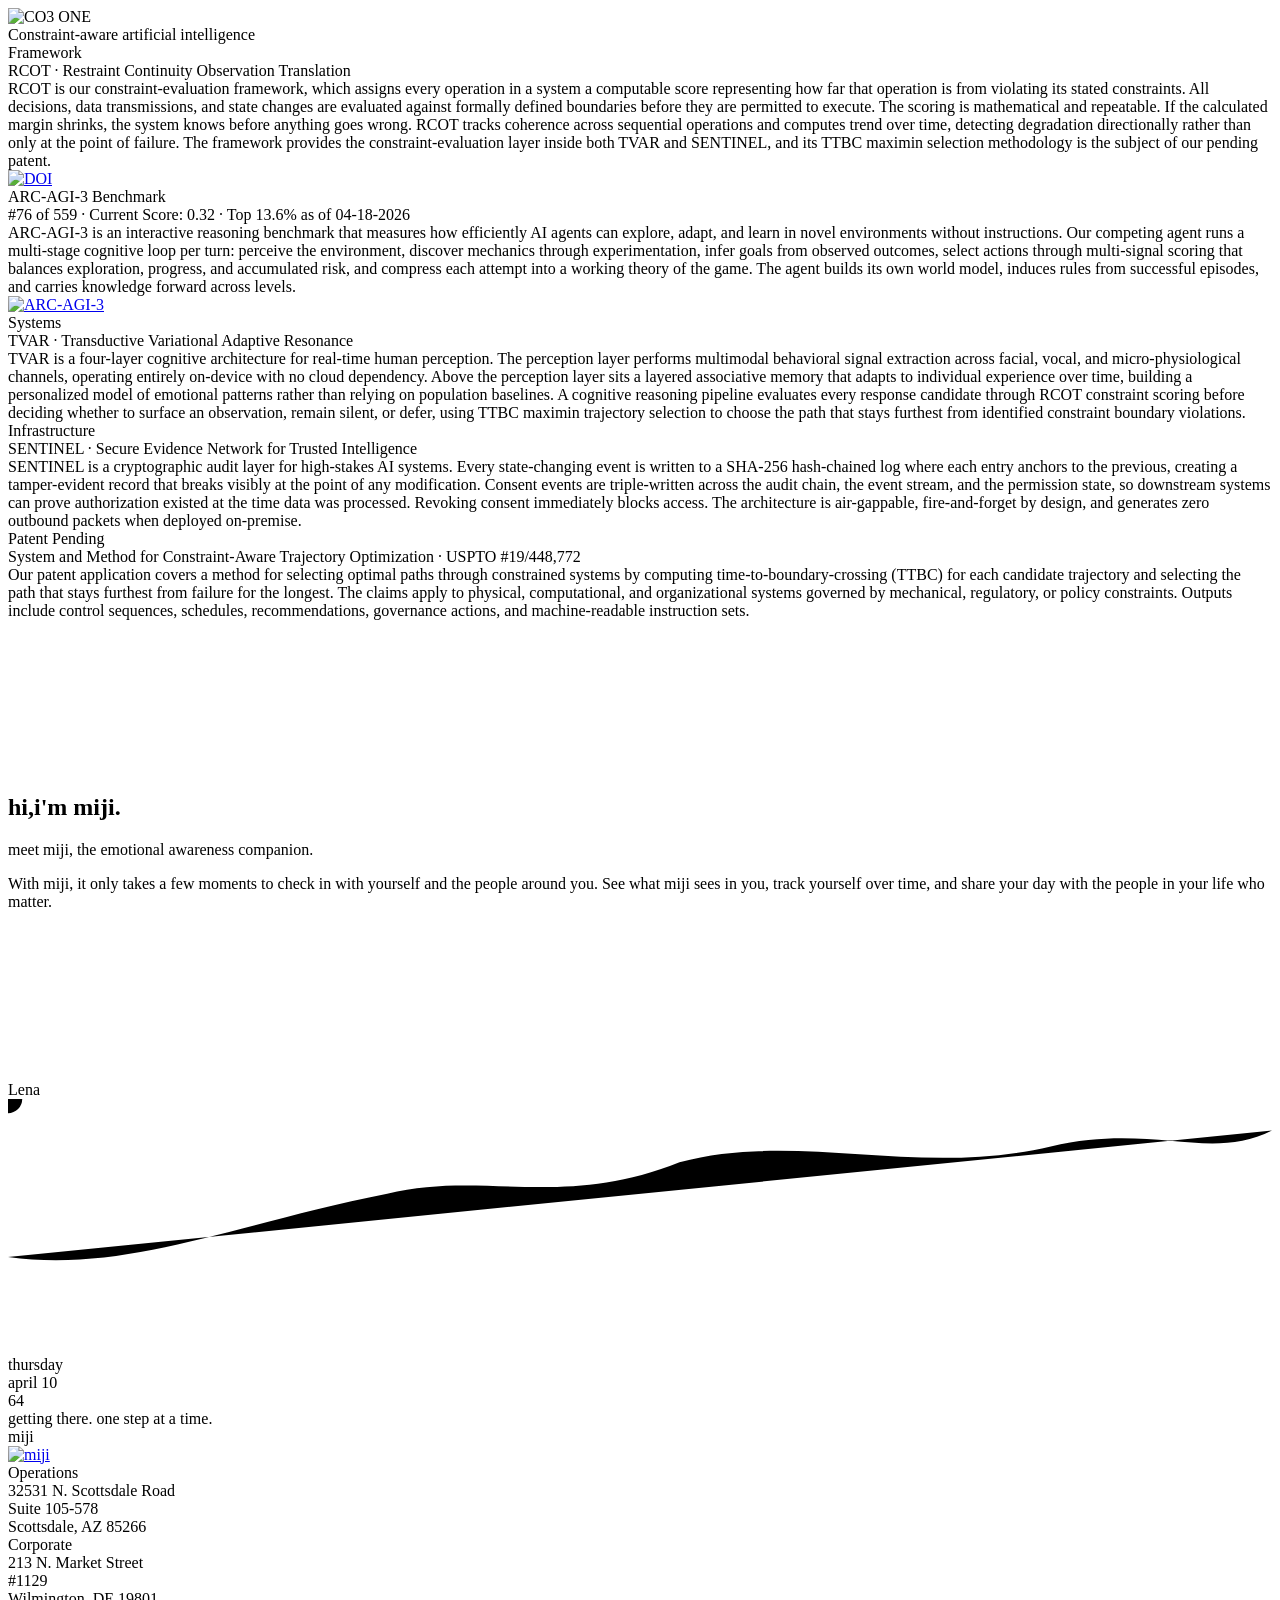
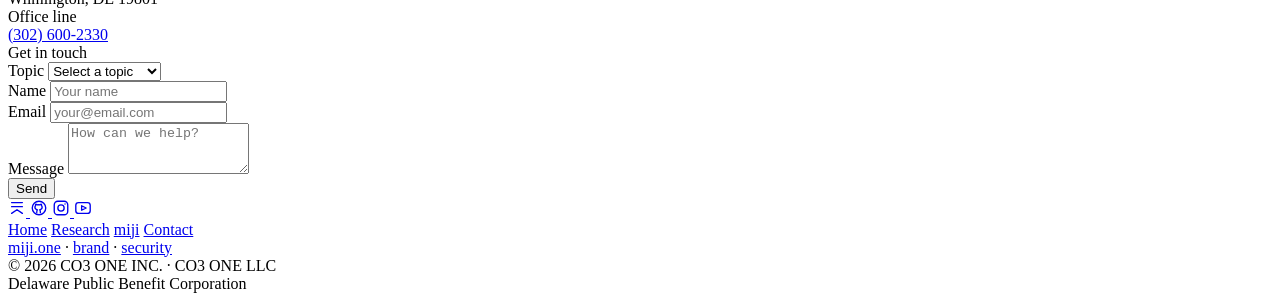
==== index.html @ e9898219 "Update index.html" ====
<!DOCTYPE html>
<html lang="en">
<head>
  <meta charset="UTF-8">
  <meta name="viewport" content="width=device-width, initial-scale=1.0, maximum-scale=1.0, user-scalable=no">
  <title>CO3 ONE | Constraint-Aware Artificial Intelligence</title>
  <meta name="description" content="Constraint-aware systems, standards, and infrastructure for safety and accountability in artificial intelligence across high-stakes environments.">
  <meta name="theme-color" content="#0a0a10">
  <meta property="og:title" content="CO3 ONE | Constraint-Aware Artificial Intelligence">
  <meta property="og:description" content="Constraint-aware systems, standards, and infrastructure for safety and accountability in artificial intelligence across high-stakes environments.">
  <meta property="og:image" content="https://co3.one/img/og-image.png">
  <meta property="og:image:width" content="1200">
  <meta property="og:image:height" content="630">
  <meta property="og:url" content="https://co3.one">
  <meta property="og:type" content="website">
  <meta property="og:site_name" content="CO3 ONE">
  <meta name="twitter:card" content="summary_large_image">
  <meta name="twitter:title" content="CO3 ONE | Constraint-Aware Artificial Intelligence">
  <meta name="twitter:description" content="Constraint-aware systems, standards, and infrastructure for safety and accountability in artificial intelligence across high-stakes environments.">
  <meta name="twitter:image" content="https://co3.one/img/og-image.png">
  <link rel="icon" type="image/x-icon" href="img/favicon.ico">
  <link rel="icon" type="image/png" sizes="32x32" href="img/favicon-32x32.png">
  <link rel="icon" type="image/png" sizes="16x16" href="img/favicon-16x16.png">
  <link rel="apple-touch-icon" sizes="180x180" href="img/apple-touch-icon.png">
  <link rel="manifest" href="site.webmanifest">
  <meta name="msapplication-TileColor" content="#0a0a10">
  <meta name="msapplication-TileImage" content="img/mstile-150x150.png">
  <meta name="apple-mobile-web-app-capable" content="yes">
  <meta name="apple-mobile-web-app-status-bar-style" content="black-translucent">
  <meta name="apple-mobile-web-app-title" content="CO3 ONE">
  <link rel="preload" href="fonts/sohne-buch.woff2" as="font" type="font/woff2" crossorigin>
  <link rel="preload" href="fonts/sohne-breit-300.woff2" as="font" type="font/woff2" crossorigin>
  <link rel="preload" href="fonts/sohne-breit-500.woff2" as="font" type="font/woff2" crossorigin>
  <link rel="preload" href="fonts/gt-pressura-light.woff2" as="font" type="font/woff2" crossorigin>
  <link rel="stylesheet" href="css/style.css">
</head>
<body>

  <div id="scene-container"></div>
  <!-- CRT overlays -->
  <div class="ov-vignette"></div>
  <div class="ov-noise"></div>
  <div class="ov-scanlines"></div>

  <!-- Logo: centered on home, fades on navigate -->
  <div class="hero-logo visible">
    <img src="img/co3-hero.png" alt="CO3 ONE" draggable="false">
  </div>

  <!-- Home: centered tagline -->
  <div class="tagline visible">Constraint-aware artificial intelligence</div>


  <div class="transition-flash"></div>

  <!-- HOME -->
  <div id="home" class="page"></div>

  <!-- RESEARCH -->
  <div id="research" class="page">
    <div class="r-grid">
      <div class="page-inner rv">
        <div class="r-label">Framework</div>
        <div class="r-title">RCOT · Restraint Continuity Observation Translation</div>
        <div class="r-desc">RCOT is our constraint-evaluation framework, which assigns every operation in a system a computable score representing how far that operation is from violating its stated constraints. All decisions, data transmissions, and state changes are evaluated against formally defined boundaries before they are permitted to execute. The scoring is mathematical and repeatable. If the calculated margin shrinks, the system knows before anything goes wrong. RCOT tracks coherence across sequential operations and computes trend over time, detecting degradation directionally rather than only at the point of failure. The framework provides the constraint-evaluation layer inside both TVAR and SENTINEL, and its TTBC maximin selection methodology is the subject of our pending patent.</div>
        <a href="https://doi.org/10.5281/zenodo.20027166" target="_blank" rel="noopener" class="r-badge"><img src="https://zenodo.org/badge/DOI/10.5281/zenodo.20027166.svg" alt="DOI"></a>
      </div>
      <div class="page-inner rv">
        <div class="r-label">ARC-AGI-3 Benchmark</div>
        <div class="r-title">#76 of 559 · Current Score: 0.32 · Top 13.6% as of 04-18-2026</div>
        <div class="r-desc">ARC-AGI-3 is an interactive reasoning benchmark that measures how efficiently AI agents can explore, adapt, and learn in novel environments without instructions. Our competing agent runs a multi-stage cognitive loop per turn: perceive the environment, discover mechanics through experimentation, infer goals from observed outcomes, select actions through multi-signal scoring that balances exploration, progress, and accumulated risk, and compress each attempt into a working theory of the game. The agent builds its own world model, induces rules from successful episodes, and carries knowledge forward across levels.</div>
        <a href="https://arcprize.org/arc-agi/3" target="_blank" rel="noopener" class="r-badge"><img src="img/arc-agi-3-badge.svg" alt="ARC-AGI-3"></a>
      </div>
      <div class="page-inner rv">
        <div class="r-label">Systems</div>
        <div class="r-title">TVAR · Transductive Variational Adaptive Resonance</div>
        <div class="r-desc">TVAR is a four-layer cognitive architecture for real-time human perception. The perception layer performs multimodal behavioral signal extraction across facial, vocal, and micro-physiological channels, operating entirely on-device with no cloud dependency. Above the perception layer sits a layered associative memory that adapts to individual experience over time, building a personalized model of emotional patterns rather than relying on population baselines. A cognitive reasoning pipeline evaluates every response candidate through RCOT constraint scoring before deciding whether to surface an observation, remain silent, or defer, using TTBC maximin trajectory selection to choose the path that stays furthest from identified constraint boundary violations.</div>
      </div>
      <div class="page-inner rv">
        <div class="r-label">Infrastructure</div>
        <div class="r-title">SENTINEL · Secure Evidence Network for Trusted Intelligence</div>
        <div class="r-desc">SENTINEL is a cryptographic audit layer for high-stakes AI systems. Every state-changing event is written to a SHA-256 hash-chained log where each entry anchors to the previous, creating a tamper-evident record that breaks visibly at the point of any modification. Consent events are triple-written across the audit chain, the event stream, and the permission state, so downstream systems can prove authorization existed at the time data was processed. Revoking consent immediately blocks access. The architecture is air-gappable, fire-and-forget by design, and generates zero outbound packets when deployed on-premise.</div>
      </div>
      <div class="page-inner rv r-wide">
        <div class="r-label">Patent Pending</div>
        <div class="r-title">System and Method for Constraint-Aware Trajectory Optimization · USPTO #19/448,772</div>
        <div class="r-desc">Our patent application covers a method for selecting optimal paths through constrained systems by computing time-to-boundary-crossing (TTBC) for each candidate trajectory and selecting the path that stays furthest from failure for the longest. The claims apply to physical, computational, and organizational systems governed by mechanical, regulatory, or policy constraints. Outputs include control sequences, schedules, recommendations, governance actions, and machine-readable instruction sets.</div>
      </div>
    </div>
  </div>

  <!-- MIJI -->
  <div id="product" class="page">
    <div class="page-inner miji-verse rv">
      <div class="miji-hero">
        <div class="miji-orb-wrap">
          <canvas id="miji-orb"></canvas>
        </div>
        <h2 class="miji-tagline"><span class="miji-line1">hi,</span><span class="miji-line2">i'm miji.</span></h2>
        <p class="miji-subtitle"><span class="miji-subtitle-line">meet miji, the emotional</span> awareness companion.</p>
        <p class="miji-desc">With miji, it only takes a few moments to check in with yourself and the people around you. See what miji sees in you, track yourself over time, and share your day with the people in your life who matter.</p>
      </div>
      <div class="m-card-wrap">
        <div class="share-card-mini" data-mood="good" style="--glow-delay:-3s">
          <canvas class="share-card-bg share-card-canvas-mini"></canvas>
          <div class="share-card-watermark"><span>Lena</span></div>
          <svg class="share-card-curve" viewBox="0 0 160 32" preserveAspectRatio="none">
            <path class="curve-line" d="M0,20 C15,22 28,16 48,12 C60,9 70,14 85,8 C100,4 115,10 132,6 C145,3 152,8 160,4"/>
            <circle class="curve-dot" r="1.8"/>
          </svg>
          <div class="share-card-content">
            <div class="share-card-date"><span class="share-card-day">thursday</span><br>april 10</div>
            <div class="share-card-score"><span class="score-ring"></span>64</div>
            <div class="share-card-observation">getting there. one step at a time.</div>
            <div class="share-card-brand">miji</div>
          </div>
        </div>
      </div>
      <a href="https://www.miji.one" target="_blank" rel="noopener" class="r-badge"><img src="img/miji-badge.svg" alt="miji"></a>
    </div>
  </div>

  <!-- CONTACT -->
  <div id="contact" class="page">
    <div class="c-duo">
      <div class="page-inner rv">
        <div class="c-addresses">
          <div class="c-addr-block">
            <div class="c-addr-label">Operations</div>
            <div class="c-addr-text">32531 N. Scottsdale Road<br>Suite 105-578<br>Scottsdale, AZ 85266</div>
          </div>
          <div class="c-addr-block">
            <div class="c-addr-label">Corporate</div>
            <div class="c-addr-text">213 N. Market Street<br>#1129<br>Wilmington, DE 19801</div>
          </div>
        </div>
        <span class="c-phone-tag">Office line</span>
        <div class="c-phone"><a href="tel:+13026002330">(302) 600-2330</a></div>
      </div>
      <div class="page-inner rv">
        <div class="c-heading">Get in touch</div>
        <form class="c-form" action="https://formsubmit.co/co3.one@gmail.com" method="POST">
          <input type="hidden" name="_captcha" value="true">
          <input type="hidden" name="_subject" value="CO3 ONE Contact">
          <input type="hidden" name="_template" value="table">
          <input type="hidden" name="_next" value="https://co3.one">
          <div class="c-field">
            <label>Topic</label>
            <select name="topic" required>
              <option value="" disabled selected>Select a topic</option>
              <option value="general">General inquiry</option>
              <option value="partnership">Partnership</option>
              <option value="press">Press / media</option>
              <option value="investment">Investment</option>
              <option value="other">Other</option>
            </select>
          </div>
          <div class="c-field">
            <label>Name</label>
            <input type="text" name="name" placeholder="Your name" required>
          </div>
          <div class="c-field">
            <label>Email</label>
            <input type="email" name="email" placeholder="your@email.com" required>
          </div>
          <div class="c-field">
            <label>Message</label>
            <textarea name="message" placeholder="How can we help?" rows="3" required></textarea>
          </div>
          <div class="c-submit">
            <button type="submit">Send</button>
          </div>
        </form>
      </div>
      <div class="c-socials rv">
        <a href="https://substack.com/@co3one" target="_blank" rel="noopener" aria-label="Substack">
          <svg width="18" height="18" viewBox="0 0 20 20" fill="none" stroke="currentColor" stroke-width="1.5" stroke-linecap="round"><line x1="4" y1="4" x2="16" y2="4"/><line x1="4" y1="8.5" x2="16" y2="8.5"/><polyline points="4,16 10,12 16,16"/></svg>
        </a>
        <a href="https://www.github.com/co3one" target="_blank" rel="noopener" aria-label="GitHub">
          <svg width="18" height="18" viewBox="0 0 20 20" fill="none" stroke="currentColor" stroke-width="1.5" stroke-linecap="round" stroke-linejoin="round"><circle cx="10" cy="10" r="7.5"/><path d="M7.5 15c0-1.5 0-2.4.8-3-1.7-.3-2.8-1.2-2.8-2.8 0-.8.3-1.4.8-1.9-.1-.5-.1-1.1.1-1.6 0 0 .7 0 1.9.8a7 7 0 0 1 2.4 0c1.2-.8 1.9-.8 1.9-.8.2.5.2 1.1.1 1.6.5.5.8 1.1.8 1.9 0 1.6-1.1 2.5-2.8 2.8.5.4.8 1.1.8 2.1V15"/></svg>
        </a>
        <a href="https://www.instagram.com/co3.one" target="_blank" rel="noopener" aria-label="Instagram">
          <svg width="18" height="18" viewBox="0 0 20 20" fill="none" stroke="currentColor" stroke-width="1.5" stroke-linecap="round" stroke-linejoin="round"><rect x="2.5" y="2.5" width="15" height="15" rx="4"/><circle cx="10" cy="10" r="3.5"/><circle cx="14.5" cy="5.5" r=".8" fill="currentColor" stroke="none"/></svg>
        </a>
        <a href="https://www.youtube.com/@CO3ONE" target="_blank" rel="noopener" aria-label="YouTube">
          <svg width="18" height="18" viewBox="0 0 20 20" fill="none" stroke="currentColor" stroke-width="1.5" stroke-linecap="round" stroke-linejoin="round"><rect x="2" y="4" width="16" height="12" rx="3"/><polygon points="8.5,7.5 13.5,10 8.5,12.5"/></svg>
        </a>
      </div>
    </div>
  </div>


  <nav>
    <a href="#" data-page="home">Home</a>
    <a href="#research" data-page="research">Research</a>
    <a href="#product" data-page="product">miji</a>
    <a href="#contact" data-page="contact">Contact</a>
  </nav>

  <div class="footer">
    <a href="https://www.miji.one" target="_blank" rel="noopener">miji.one</a> · <a href="brand.html">brand</a> · <a href="security.html">security</a><br>
    &copy; 2026 CO3 ONE INC. &middot; CO3 ONE LLC<br>
    Delaware Public Benefit Corporation
  </div>

  <script src="https://cdnjs.cloudflare.com/ajax/libs/three.js/r128/three.min.js"></script>
  <script src="js/scene.js"></script>
  <script src="js/card.js"></script>
  <script src="js/app.js"></script>
</body>
</html>
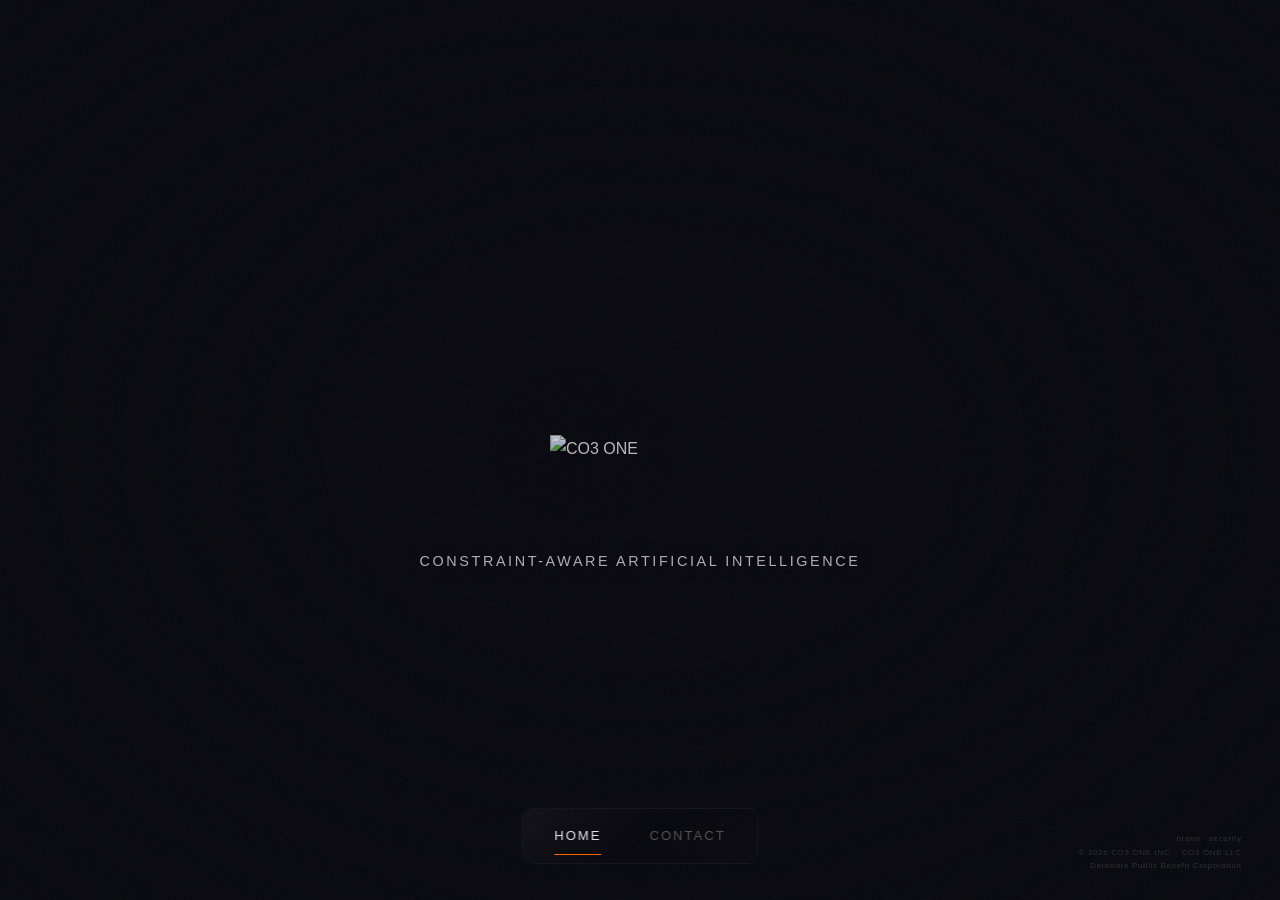
==== commit c178c39f: "Condense site to organization only Remove the miji and Research pages, contact addresses and phone, " ====
--- a/index.html
+++ b/index.html
@@ -31,7 +31,6 @@
   <link rel="preload" href="fonts/sohne-buch.woff2" as="font" type="font/woff2" crossorigin>
   <link rel="preload" href="fonts/sohne-breit-300.woff2" as="font" type="font/woff2" crossorigin>
   <link rel="preload" href="fonts/sohne-breit-500.woff2" as="font" type="font/woff2" crossorigin>
-  <link rel="preload" href="fonts/gt-pressura-light.woff2" as="font" type="font/woff2" crossorigin>
   <link rel="stylesheet" href="css/style.css">
 </head>
 <body>
@@ -56,87 +55,9 @@
   <!-- HOME -->
   <div id="home" class="page"></div>
 
-  <!-- RESEARCH -->
-  <div id="research" class="page">
-    <div class="r-grid">
-      <div class="page-inner rv">
-        <div class="r-label">Framework</div>
-        <div class="r-title">RCOT · Restraint Continuity Observation Translation</div>
-        <div class="r-desc">RCOT is our constraint-evaluation framework, which assigns every operation in a system a computable score representing how far that operation is from violating its stated constraints. All decisions, data transmissions, and state changes are evaluated against formally defined boundaries before they are permitted to execute. The scoring is mathematical and repeatable. If the calculated margin shrinks, the system knows before anything goes wrong. RCOT tracks coherence across sequential operations and computes trend over time, detecting degradation directionally rather than only at the point of failure. The framework provides the constraint-evaluation layer inside both TVAR and SENTINEL, and its TTBC maximin selection methodology is the subject of our pending patent.</div>
-        <a href="https://doi.org/10.5281/zenodo.20027166" target="_blank" rel="noopener" class="r-badge"><img src="https://zenodo.org/badge/DOI/10.5281/zenodo.20027166.svg" alt="DOI"></a>
-      </div>
-      <div class="page-inner rv">
-        <div class="r-label">ARC-AGI-3 Benchmark</div>
-        <div class="r-title">#76 of 559 · Current Score: 0.32 · Top 13.6% as of 04-18-2026</div>
-        <div class="r-desc">ARC-AGI-3 is an interactive reasoning benchmark that measures how efficiently AI agents can explore, adapt, and learn in novel environments without instructions. Our competing agent runs a multi-stage cognitive loop per turn: perceive the environment, discover mechanics through experimentation, infer goals from observed outcomes, select actions through multi-signal scoring that balances exploration, progress, and accumulated risk, and compress each attempt into a working theory of the game. The agent builds its own world model, induces rules from successful episodes, and carries knowledge forward across levels.</div>
-        <a href="https://arcprize.org/arc-agi/3" target="_blank" rel="noopener" class="r-badge"><img src="img/arc-agi-3-badge.svg" alt="ARC-AGI-3"></a>
-      </div>
-      <div class="page-inner rv">
-        <div class="r-label">Systems</div>
-        <div class="r-title">TVAR · Transductive Variational Adaptive Resonance</div>
-        <div class="r-desc">TVAR is a four-layer cognitive architecture for real-time human perception. The perception layer performs multimodal behavioral signal extraction across facial, vocal, and micro-physiological channels, operating entirely on-device with no cloud dependency. Above the perception layer sits a layered associative memory that adapts to individual experience over time, building a personalized model of emotional patterns rather than relying on population baselines. A cognitive reasoning pipeline evaluates every response candidate through RCOT constraint scoring before deciding whether to surface an observation, remain silent, or defer, using TTBC maximin trajectory selection to choose the path that stays furthest from identified constraint boundary violations.</div>
-      </div>
-      <div class="page-inner rv">
-        <div class="r-label">Infrastructure</div>
-        <div class="r-title">SENTINEL · Secure Evidence Network for Trusted Intelligence</div>
-        <div class="r-desc">SENTINEL is a cryptographic audit layer for high-stakes AI systems. Every state-changing event is written to a SHA-256 hash-chained log where each entry anchors to the previous, creating a tamper-evident record that breaks visibly at the point of any modification. Consent events are triple-written across the audit chain, the event stream, and the permission state, so downstream systems can prove authorization existed at the time data was processed. Revoking consent immediately blocks access. The architecture is air-gappable, fire-and-forget by design, and generates zero outbound packets when deployed on-premise.</div>
-      </div>
-      <div class="page-inner rv r-wide">
-        <div class="r-label">Patent Pending</div>
-        <div class="r-title">System and Method for Constraint-Aware Trajectory Optimization · USPTO #19/448,772</div>
-        <div class="r-desc">Our patent application covers a method for selecting optimal paths through constrained systems by computing time-to-boundary-crossing (TTBC) for each candidate trajectory and selecting the path that stays furthest from failure for the longest. The claims apply to physical, computational, and organizational systems governed by mechanical, regulatory, or policy constraints. Outputs include control sequences, schedules, recommendations, governance actions, and machine-readable instruction sets.</div>
-      </div>
-    </div>
-  </div>
-
-  <!-- MIJI -->
-  <div id="product" class="page">
-    <div class="page-inner miji-verse rv">
-      <div class="miji-hero">
-        <div class="miji-orb-wrap">
-          <canvas id="miji-orb"></canvas>
-        </div>
-        <h2 class="miji-tagline"><span class="miji-line1">hi,</span><span class="miji-line2">i'm miji.</span></h2>
-        <p class="miji-subtitle"><span class="miji-subtitle-line">meet miji, the emotional</span> awareness companion.</p>
-        <p class="miji-desc">With miji, it only takes a few moments to check in with yourself and the people around you. See what miji sees in you, track yourself over time, and share your day with the people in your life who matter.</p>
-      </div>
-      <div class="m-card-wrap">
-        <div class="share-card-mini" data-mood="good" style="--glow-delay:-3s">
-          <canvas class="share-card-bg share-card-canvas-mini"></canvas>
-          <div class="share-card-watermark"><span>Lena</span></div>
-          <svg class="share-card-curve" viewBox="0 0 160 32" preserveAspectRatio="none">
-            <path class="curve-line" d="M0,20 C15,22 28,16 48,12 C60,9 70,14 85,8 C100,4 115,10 132,6 C145,3 152,8 160,4"/>
-            <circle class="curve-dot" r="1.8"/>
-          </svg>
-          <div class="share-card-content">
-            <div class="share-card-date"><span class="share-card-day">thursday</span><br>april 10</div>
-            <div class="share-card-score"><span class="score-ring"></span>64</div>
-            <div class="share-card-observation">getting there. one step at a time.</div>
-            <div class="share-card-brand">miji</div>
-          </div>
-        </div>
-      </div>
-      <a href="https://www.miji.one" target="_blank" rel="noopener" class="r-badge"><img src="img/miji-badge.svg" alt="miji"></a>
-    </div>
-  </div>
-
   <!-- CONTACT -->
   <div id="contact" class="page">
     <div class="c-duo">
-      <div class="page-inner rv">
-        <div class="c-addresses">
-          <div class="c-addr-block">
-            <div class="c-addr-label">Operations</div>
-            <div class="c-addr-text">32531 N. Scottsdale Road<br>Suite 105-578<br>Scottsdale, AZ 85266</div>
-          </div>
-          <div class="c-addr-block">
-            <div class="c-addr-label">Corporate</div>
-            <div class="c-addr-text">213 N. Market Street<br>#1129<br>Wilmington, DE 19801</div>
-          </div>
-        </div>
-        <span class="c-phone-tag">Office line</span>
-        <div class="c-phone"><a href="tel:+13026002330">(302) 600-2330</a></div>
-      </div>
       <div class="page-inner rv">
         <div class="c-heading">Get in touch</div>
         <form class="c-form" action="https://formsubmit.co/co3.one@gmail.com" method="POST">
@@ -192,20 +113,17 @@
 
   <nav>
     <a href="#" data-page="home">Home</a>
-    <a href="#research" data-page="research">Research</a>
-    <a href="#product" data-page="product">miji</a>
     <a href="#contact" data-page="contact">Contact</a>
   </nav>
 
   <div class="footer">
-    <a href="https://www.miji.one" target="_blank" rel="noopener">miji.one</a> · <a href="brand.html">brand</a> · <a href="security.html">security</a><br>
+    <a href="brand.html">brand</a> · <a href="security.html">security</a><br>
     &copy; 2026 CO3 ONE INC. &middot; CO3 ONE LLC<br>
     Delaware Public Benefit Corporation
   </div>
 
   <script src="https://cdnjs.cloudflare.com/ajax/libs/three.js/r128/three.min.js"></script>
   <script src="js/scene.js"></script>
-  <script src="js/card.js"></script>
   <script src="js/app.js"></script>
 </body>
 </html>
--- a/css/style.css
+++ b/css/style.css
@@ -0,0 +1,279 @@
+/* ═══════════════════════════════════════════════════════════════════════
+   CO3 ONE v8 — WORMHOLE
+   Cinematic grain + readable type + visible form
+   ═══════════════════════════════════════════════════════════════════════ */
+
+@font-face{font-family:'Sohne';src:url('../fonts/sohne-buch.woff2') format('woff2');font-weight:400;font-style:normal;font-display:swap}
+@font-face{font-family:'SB';src:url('../fonts/sohne-breit-200.woff2') format('woff2');font-weight:200;font-style:normal;font-display:swap}
+@font-face{font-family:'SB';src:url('../fonts/sohne-breit-300.woff2') format('woff2');font-weight:300;font-style:normal;font-display:swap}
+@font-face{font-family:'SB';src:url('../fonts/sohne-breit-400.woff2') format('woff2');font-weight:400;font-style:normal;font-display:swap}
+@font-face{font-family:'SB';src:url('../fonts/sohne-breit-500.woff2') format('woff2');font-weight:500;font-style:normal;font-display:swap}
+@font-face{font-family:'SB';src:url('../fonts/sohne-breit-600.woff2') format('woff2');font-weight:600;font-style:normal;font-display:swap}
+@font-face{font-family:'SB';src:url('../fonts/sohne-breit-700.woff2') format('woff2');font-weight:700;font-style:normal;font-display:swap}
+@font-face{font-family:'SB';src:url('../fonts/sohne-breit-800.woff2') format('woff2');font-weight:800;font-style:normal;font-display:swap}
+
+:root{
+  --bg:#0a0a10;--bg-s:#12121c;--bg-e:#1a1a28;
+  --o:#ff6700;--o-dim:rgba(255,103,0,.15);
+  --t:#e8e8ec;--t-s:#b0b0b8;--t-d:#777;--t-m:#555;
+  --f:'Sohne',-apple-system,BlinkMacSystemFont,sans-serif;
+  --fd:'SB','Sohne',sans-serif;
+}
+
+*,*::before,*::after{margin:0;padding:0;box-sizing:border-box}
+html{font-size:16px;-webkit-text-size-adjust:100%}
+body{
+  background:var(--bg);color:var(--t);font-family:var(--fd);font-weight:300;
+  line-height:1.7;-webkit-font-smoothing:antialiased;
+  overflow:hidden;height:100vh;width:100vw;font-style:normal;touch-action:manipulation;
+  user-select:none;-webkit-user-select:none;cursor:default;
+}
+a{color:var(--o);text-decoration:none;transition:opacity .3s;cursor:pointer}
+a:hover{opacity:.75}
+::selection{background:transparent}
+em,i{font-style:normal}
+input,textarea,select,button{user-select:text;-webkit-user-select:text}
+
+/* ── Scene ── */
+#scene-container{position:fixed;top:0;left:0;width:100%;height:100%;z-index:0}
+#scene-container canvas{display:block}
+
+/* ═══════════ CRT noise — Pip-Boy phosphor screen ═══════════ */
+.ov-vignette{
+  position:fixed;inset:0;pointer-events:none;z-index:1;
+  background:radial-gradient(ellipse at center,transparent 35%,rgba(10,10,16,.88)100%);
+}
+/* Fine phosphor noise — high frequency, very subtle, electronic */
+.ov-noise{
+  position:fixed;top:-50%;left:-50%;width:200%;height:200%;
+  pointer-events:none;z-index:9999;opacity:.03;
+  background-image:url("data:image/svg+xml,%3Csvg viewBox='0 0 512 512' xmlns='http://www.w3.org/2000/svg'%3E%3Cfilter id='n'%3E%3CfeTurbulence type='fractalNoise' baseFrequency='1.2' numOctaves='3' stitchTiles='stitch'/%3E%3C/filter%3E%3Crect width='100%25' height='100%25' filter='url(%23n)'/%3E%3C/svg%3E");
+  animation:noise .15s steps(4) infinite;
+}
+@keyframes noise{
+  0%{transform:translate(0,0)}
+  25%{transform:translate(-1.5%,.8%)}
+  50%{transform:translate(.7%,-1.2%)}
+  75%{transform:translate(-0.5%,0.5%)}
+}
+/* CRT scanlines — faint horizontal lines */
+.ov-scanlines{
+  position:fixed;inset:0;pointer-events:none;z-index:9999;
+  background:repeating-linear-gradient(
+    0deg,
+    transparent,
+    transparent 2px,
+    rgba(0,0,0,.02) 2px,
+    rgba(0,0,0,.02) 4px
+  );
+}
+
+/* ═══════════ Logo (HTML overlay, fades on navigate) ═══════════ */
+.hero-logo{
+  position:fixed;z-index:15;
+  top:50%;left:50%;transform:translate(-50%,-55%);
+  width:clamp(120px,20vmin,220px);
+  pointer-events:none;
+  opacity:0;
+  transition:opacity 1.2s cubic-bezier(.16,1,.3,1);
+}
+.hero-logo.visible{opacity:.8}
+.hero-logo img{
+  width:100%;height:auto;
+  filter:drop-shadow(0 4px 24px rgba(0,0,0,.5)) drop-shadow(0 0 40px rgba(8,8,14,.6));
+}
+
+/* ═══════════ Tagline (centered, home only) ═══════════ */
+.tagline{
+  position:fixed;z-index:15;pointer-events:none;white-space:nowrap;
+  top:calc(50% + clamp(65px,11vmin,110px));left:50%;transform:translateX(-50%);
+  font-family:var(--fd);font-weight:300;text-transform:uppercase;
+  letter-spacing:.18em;color:var(--t);
+  font-size:clamp(.6rem,1.4vw,.9rem);
+  text-shadow:0 1px 8px rgba(0,0,0,.6),0 0 20px rgba(8,8,14,.8);
+  opacity:0;transition:opacity 1s cubic-bezier(.16,1,.3,1);
+}
+.tagline.visible{opacity:.75}
+
+/* ═══════════ Navigation ═══════════ */
+nav{
+  position:fixed;z-index:100;bottom:clamp(1.5rem,4vh,3rem);left:50%;transform:translateX(-50%);
+  display:flex;gap:clamp(1.5rem,4vw,3rem);
+  background:rgba(8,8,14,.4);
+  padding:.5rem clamp(1rem,2.5vw,2rem);
+  border:1px solid rgba(255,255,255,.05);
+  border-radius:10px;
+  -webkit-backdrop-filter:blur(20px);
+  backdrop-filter:blur(20px);
+  overflow:hidden;
+}
+nav::before{
+  content:'';position:absolute;inset:0;border-radius:inherit;pointer-events:none;
+  background:linear-gradient(135deg,rgba(255,255,255,.04) 0%,transparent 50%,rgba(255,255,255,.01) 100%);
+}
+nav a{
+  font-family:var(--fd);font-weight:300;
+  font-size:.82rem;letter-spacing:.15em;text-transform:uppercase;
+  color:var(--t-m);transition:color .4s;padding:.5rem 0;position:relative;
+}
+nav a::after{
+  content:'';position:absolute;bottom:0;left:50%;width:0;height:1px;background:var(--o);
+  transition:width .5s cubic-bezier(.16,1,.3,1),left .5s cubic-bezier(.16,1,.3,1);
+}
+nav a:hover{color:var(--t-s);opacity:1}
+nav a.active{color:var(--t)}
+nav a.active::after{width:100%;left:0}
+
+/* ═══════════ Pages ═══════════ */
+.page{
+  position:fixed;inset:0;z-index:10;
+  display:flex;align-items:center;justify-content:center;
+  pointer-events:none;opacity:0;
+  transition:opacity .3s ease;  /* out — disappear quickly */
+}
+.page.active{
+  opacity:1;pointer-events:auto;
+  transition:opacity .8s ease .3s;  /* in with slight delay */
+}
+.page-inner{
+  max-width:600px;padding:clamp(1.5rem,4vw,2.5rem);
+  background:rgba(8,8,14,.45);
+  border:1px solid rgba(255,255,255,.06);
+  border-radius:12px;
+  -webkit-backdrop-filter:blur(20px);
+  backdrop-filter:blur(20px);
+  position:relative;
+}
+/* Glass sheen — diagonal light reflection */
+.page-inner::before{
+  content:'';position:absolute;inset:0;border-radius:inherit;pointer-events:none;
+  background:linear-gradient(135deg,rgba(255,255,255,.045) 0%,transparent 40%,transparent 60%,rgba(255,255,255,.015) 100%);
+}
+
+/* Content reveal — all elements fade together */
+.rv{opacity:0;transition:opacity .8s ease}
+.page.active .rv{opacity:1;transition-delay:.5s}
+/* Contact page: stagger the two panels */
+
+/* ═══════════ Contact ═══════════ */
+.c-duo{
+  display:flex;flex-direction:column;gap:.6rem;
+  max-width:520px;width:100%;padding:0 clamp(1rem,3vw,2rem) 5rem;
+  max-height:calc(100vh - 8rem);overflow-y:auto;
+  -webkit-overflow-scrolling:touch;
+  scrollbar-width:none;
+}
+.c-duo::-webkit-scrollbar{display:none}
+#contact{align-items:center}
+#contact .page-inner{text-align:left;max-width:none;width:auto}
+.c-duo .rv:nth-child(2){transition-delay:.7s}
+.c-heading{
+  font-family:var(--fd);font-weight:300;font-size:.82rem;
+  letter-spacing:.15em;text-transform:uppercase;color:var(--t);
+  margin-bottom:clamp(1rem,2.5vh,1.5rem);
+}
+.c-form{display:flex;flex-direction:column;gap:0}
+.c-field{position:relative;margin-bottom:1.2rem}
+.c-field input,.c-field textarea,.c-field select{
+  width:100%;
+  background:rgba(255,255,255,.025);
+  border:1px solid rgba(255,255,255,.1);
+  color:var(--t);font-family:var(--fd);font-size:.82rem;
+  padding:.6rem .8rem;outline:none;border-radius:8px;
+  -webkit-appearance:none;appearance:none;
+  transition:border-color .4s,background .4s;
+}
+.c-field input:focus,.c-field textarea:focus,.c-field select:focus{
+  border-color:rgba(255,103,0,.4);background:rgba(255,255,255,.04);
+}
+.c-field input::placeholder,.c-field textarea::placeholder{color:var(--t-m)}
+.c-field label{
+  display:block;font-family:var(--fd);font-weight:300;font-size:.82rem;
+  letter-spacing:.15em;text-transform:uppercase;color:var(--t-d);
+  margin-bottom:.4rem;
+}
+.c-field textarea{resize:none;min-height:70px;line-height:1.6}
+.c-field select{cursor:pointer;color:var(--t-d)}
+.c-field select.has-value{color:var(--t)}
+.c-field select option{background:var(--bg-s);color:var(--t)}
+.c-submit{margin-top:.3rem}
+.c-submit button{
+  font-family:var(--fd);font-weight:300;font-size:.82rem;
+  letter-spacing:.2em;text-transform:uppercase;
+  background:rgba(255,103,0,.06);border:1px solid rgba(255,103,0,.25);
+  color:var(--o);padding:.65rem 2rem;cursor:pointer;border-radius:8px;
+  transition:all .3s;
+}
+.c-submit button:hover{background:rgba(255,103,0,.12);border-color:var(--o)}
+
+.c-socials{display:flex;gap:1rem;margin-top:.8rem;align-items:center;justify-content:center}
+.c-socials a{color:var(--t-d);display:flex;transition:color .3s}
+.c-socials a:hover{color:var(--t-s);opacity:1}
+
+/* ═══════════ Footer ═══════════ */
+.footer{
+  position:fixed;bottom:clamp(1.2rem,3vh,2rem);right:clamp(1.2rem,3vw,2.5rem);
+  z-index:100;text-align:right;font-size:.5rem;letter-spacing:.08em;
+  color:var(--t-m);line-height:1.7;opacity:.5;
+}
+.footer a{color:var(--t-m)}.footer a:hover{color:var(--t-d)}
+
+.transition-flash{
+  position:fixed;inset:0;z-index:50;background:var(--bg);
+  opacity:0;pointer-events:none;
+  transition:opacity .15s ease;
+}
+.transition-flash.active{opacity:.5}
+
+/* ═══════════ Responsive ═══════════ */
+
+/* Tablet */
+@media(max-width:768px){
+  nav{bottom:1rem;gap:1rem;padding:.45rem 1rem}
+  nav a{padding:.6rem .2rem;min-height:44px;display:flex;align-items:center}
+  .page-inner{
+    max-width:90vw;padding:clamp(1.2rem,4vw,2rem);
+    max-height:70vh;overflow-y:auto;
+    -webkit-overflow-scrolling:touch;
+  }
+  .c-duo{grid-template-columns:1fr}
+  .footer{display:none}
+  .hero-logo{width:clamp(160px,30vmin,260px)}
+  .c-duo{padding:0 1rem 5rem}
+}
+
+/* Phone */
+@media(max-width:480px){
+  /* Universal mobile size */
+  nav a{font-size:.58rem;letter-spacing:.1em}
+  nav{gap:.6rem;padding:.4rem .8rem}
+  .tagline{font-size:.5rem;letter-spacing:.1em}
+  .page-inner{padding:.8rem;border-radius:8px}
+  /* Contact compact */
+  .c-duo{padding:0 1rem 5rem;gap:.4rem}
+  #contact .page-inner{padding:.8rem}
+  .c-heading{font-size:.58rem;margin-bottom:.35rem}
+  .c-field{margin-bottom:.4rem}
+  .c-field label{display:none}
+  .c-field input,.c-field textarea,.c-field select{font-size:16px;padding:.4rem .55rem;border-radius:6px}
+  .c-field textarea{min-height:32px}
+  .c-submit{margin-top:.1rem}
+  .c-submit button{padding:.4rem 1.2rem;font-size:.58rem;border-radius:6px}
+  .c-socials{gap:.6rem;margin-top:.4rem}
+  .c-socials svg{width:15px;height:15px}
+  .hero-logo{width:clamp(100px,22vmin,160px)}
+}
+
+/* Short screens (landscape phones) */
+@media(max-height:600px){
+  .hero-logo{width:140px;transform:translate(-50%,-60%)}
+  .tagline{top:calc(50% + 70px);font-size:.55rem}
+  .page-inner{max-height:55vh;padding:1rem}
+  nav{bottom:.8rem}
+}
+
+/* Safe area insets for notched devices */
+@supports(padding: max(0px)){
+  nav{padding-bottom:max(.5rem,env(safe-area-inset-bottom))}
+  .page-inner{padding-bottom:max(1rem,env(safe-area-inset-bottom))}
+}
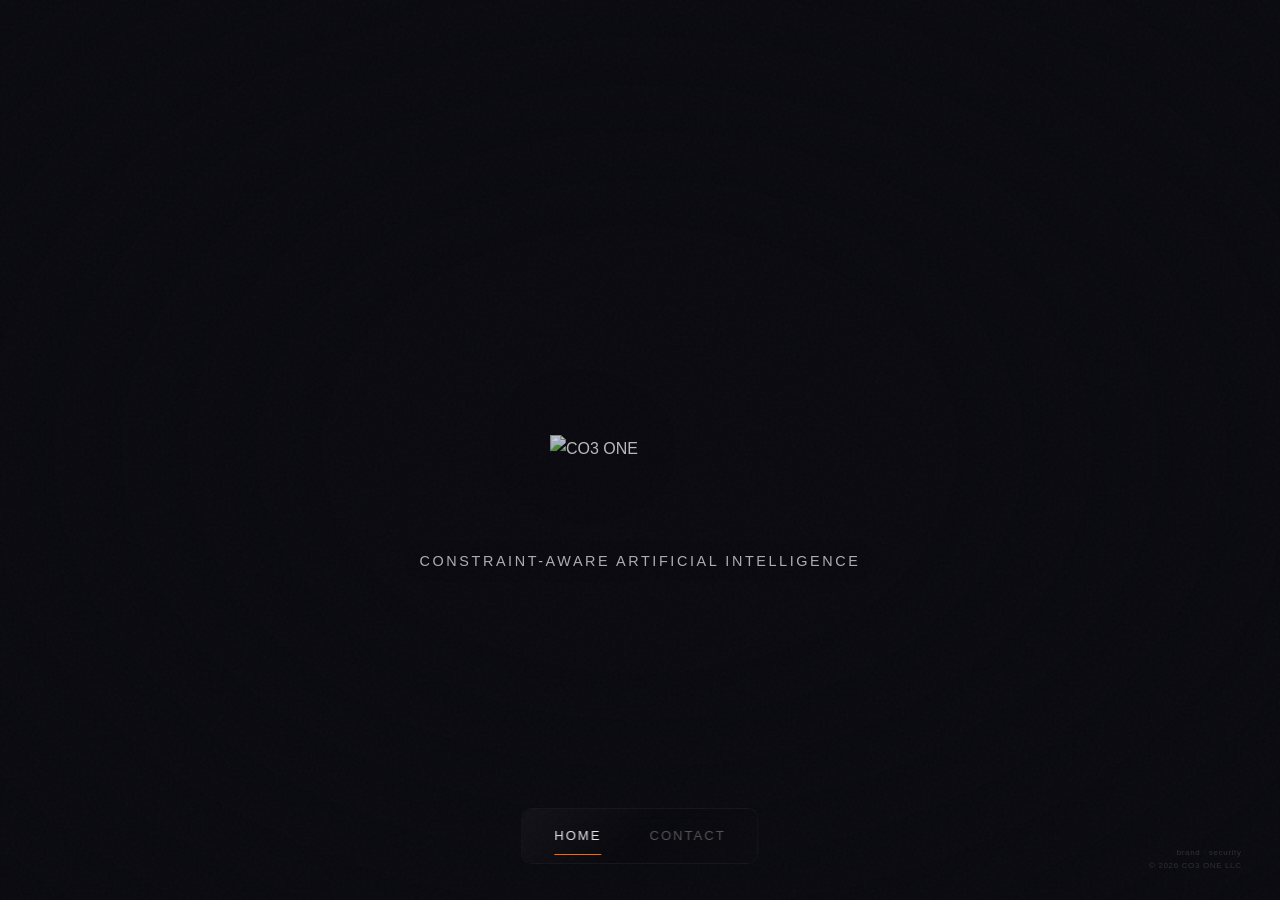
==== commit 1816577a: "Remove INC and PBC from footer" ====
--- a/index.html
+++ b/index.html
@@ -118,8 +118,7 @@
 
   <div class="footer">
     <a href="brand.html">brand</a> · <a href="security.html">security</a><br>
-    &copy; 2026 CO3 ONE INC. &middot; CO3 ONE LLC<br>
-    Delaware Public Benefit Corporation
+    &copy; 2026 CO3 ONE LLC
   </div>
 
   <script src="https://cdnjs.cloudflare.com/ajax/libs/three.js/r128/three.min.js"></script>
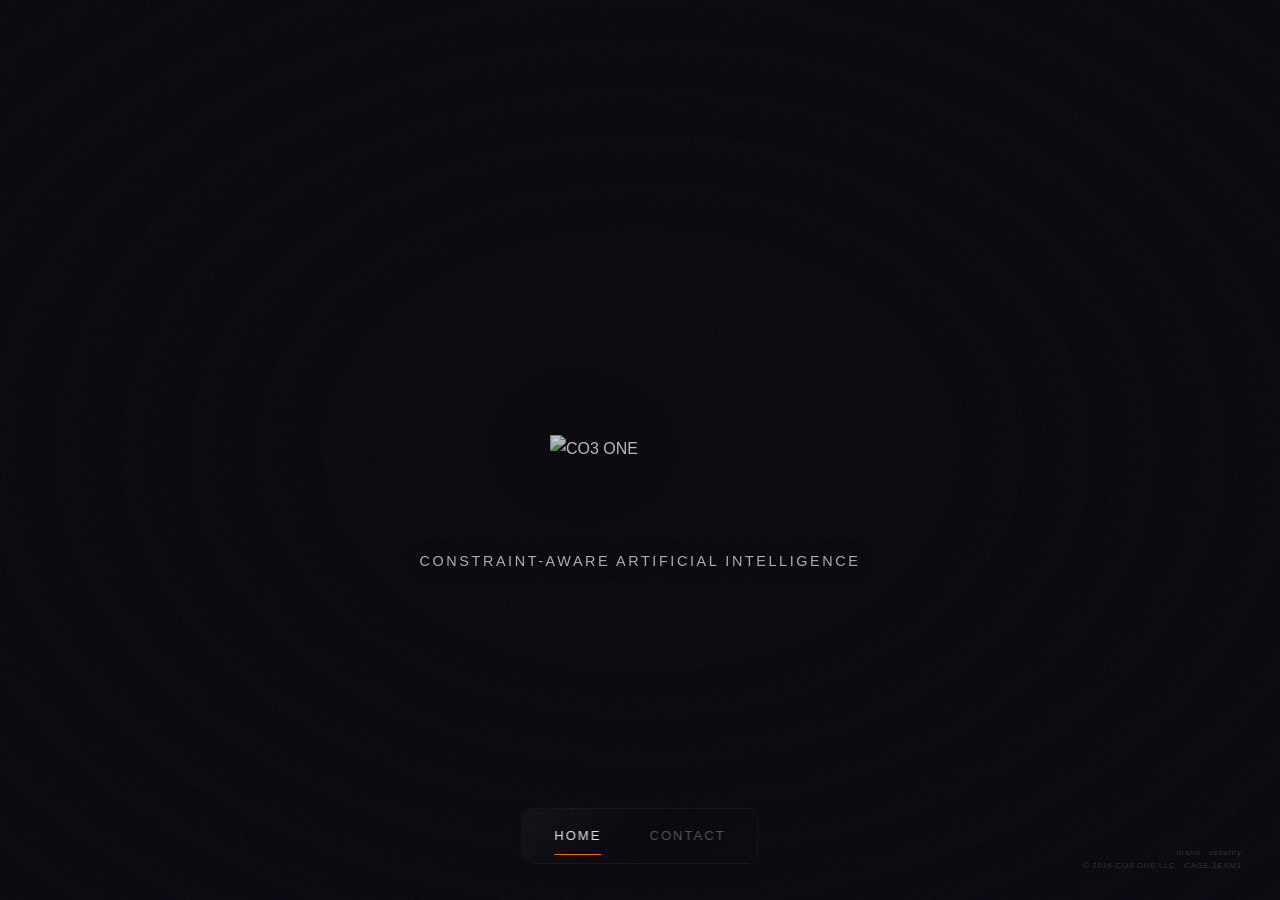
==== commit 5800c6d1: "Link CAGE record in footer and brand page" ====
--- a/index.html
+++ b/index.html
@@ -118,7 +118,7 @@
 
   <div class="footer">
     <a href="brand.html">brand</a> · <a href="security.html">security</a><br>
-    &copy; 2026 CO3 ONE LLC
+    &copy; 2026 CO3 ONE LLC &middot; <a href="https://cage.dla.mil/Search/Details?id=22528202" target="_blank" rel="noopener">CAGE 1ESM1</a>
   </div>
 
   <script src="https://cdnjs.cloudflare.com/ajax/libs/three.js/r128/three.min.js"></script>
